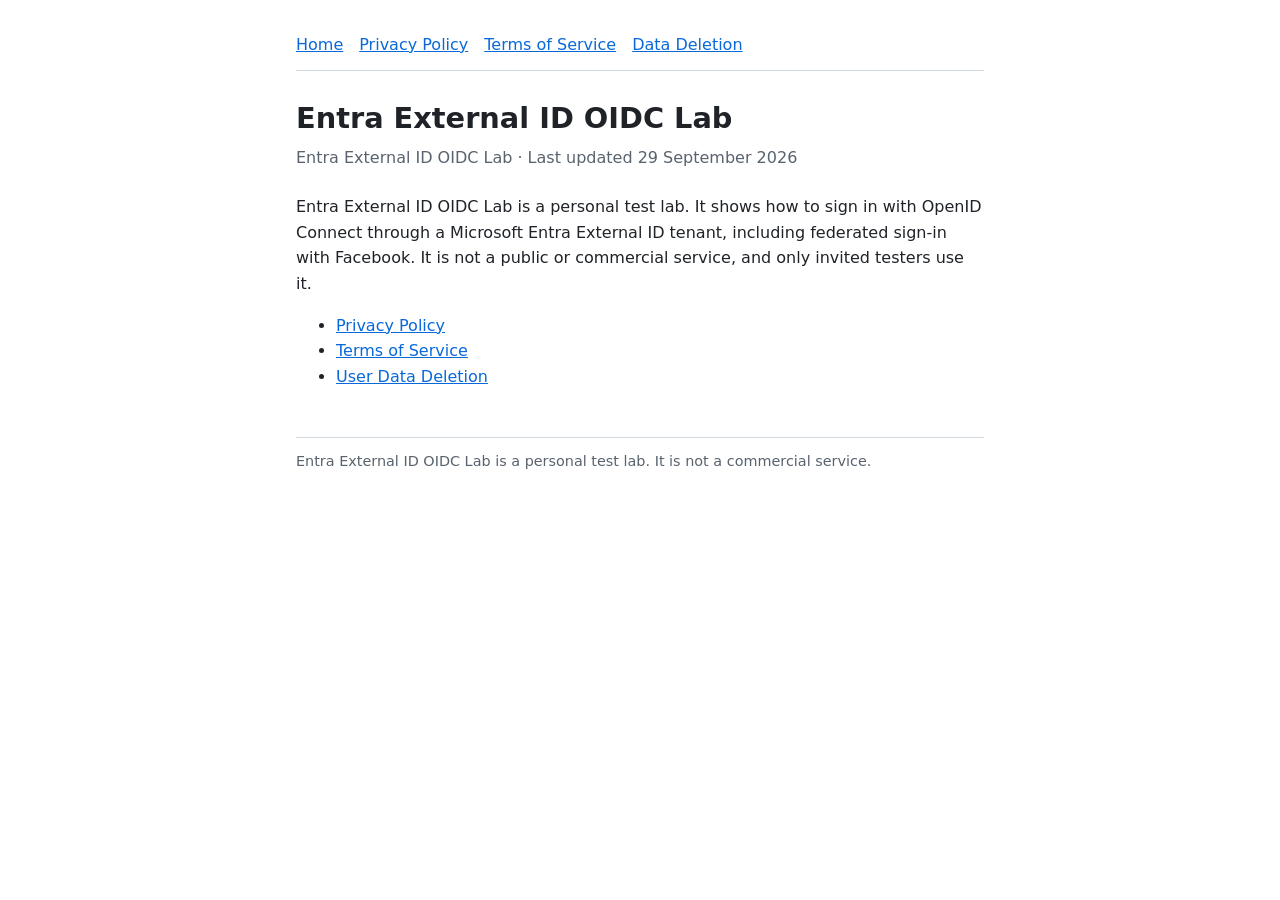
==== index.html @ ea5fa885 "Add privacy, terms and data deletion pages for the Entra External ID lab Co-Authored-By: Claude Opus" ====
<!DOCTYPE html>
<html lang="en">
<head>
<meta charset="utf-8">
<meta name="viewport" content="width=device-width, initial-scale=1">
<title>Entra External ID OIDC Lab · Entra External ID OIDC Lab</title>
<link rel="stylesheet" href="style.css">
</head>
<body>
<main>
<nav><a href="./">Home</a><a href="privacy.html">Privacy Policy</a><a href="terms.html">Terms of Service</a><a href="data-deletion.html">Data Deletion</a></nav>
<h1>Entra External ID OIDC Lab</h1>
<p class="updated">Entra External ID OIDC Lab · Last updated 29 September 2026</p>
<p>Entra External ID OIDC Lab is a personal test lab. It shows how to sign in with OpenID Connect through a Microsoft Entra External ID tenant, including federated sign-in with Facebook. It is not a public or commercial service, and only invited testers use it.</p>
<ul>
<li><a href="privacy.html">Privacy Policy</a></li>
<li><a href="terms.html">Terms of Service</a></li>
<li><a href="data-deletion.html">User Data Deletion</a></li>
</ul>
<footer>Entra External ID OIDC Lab is a personal test lab. It is not a commercial service.</footer>
</main>
</body>
</html>
---- style.css ----
:root { --bg:#ffffff; --fg:#1f2328; --muted:#59636e; --link:#0969da; --rule:#d1d9e0; }
@media (prefers-color-scheme: dark) { :root { --bg:#0d1117; --fg:#e6edf3; --muted:#9198a1; --link:#4493f8; --rule:#3d444d; } }
* { box-sizing: border-box; }
body { margin:0; background:var(--bg); color:var(--fg); font:16px/1.6 system-ui,-apple-system,"Segoe UI",sans-serif; }
main { max-width:720px; margin:0 auto; padding:32px 16px 64px; }
h1 { font-size:1.8rem; margin:0 0 4px; }
h2 { font-size:1.15rem; margin:32px 0 8px; }
.updated { color:var(--muted); margin:0 0 24px; }
a { color:var(--link); }
nav { border-bottom:1px solid var(--rule); padding-bottom:12px; margin-bottom:24px; display:flex; gap:16px; flex-wrap:wrap; }
footer { border-top:1px solid var(--rule); margin-top:48px; padding-top:12px; color:var(--muted); font-size:.9rem; }
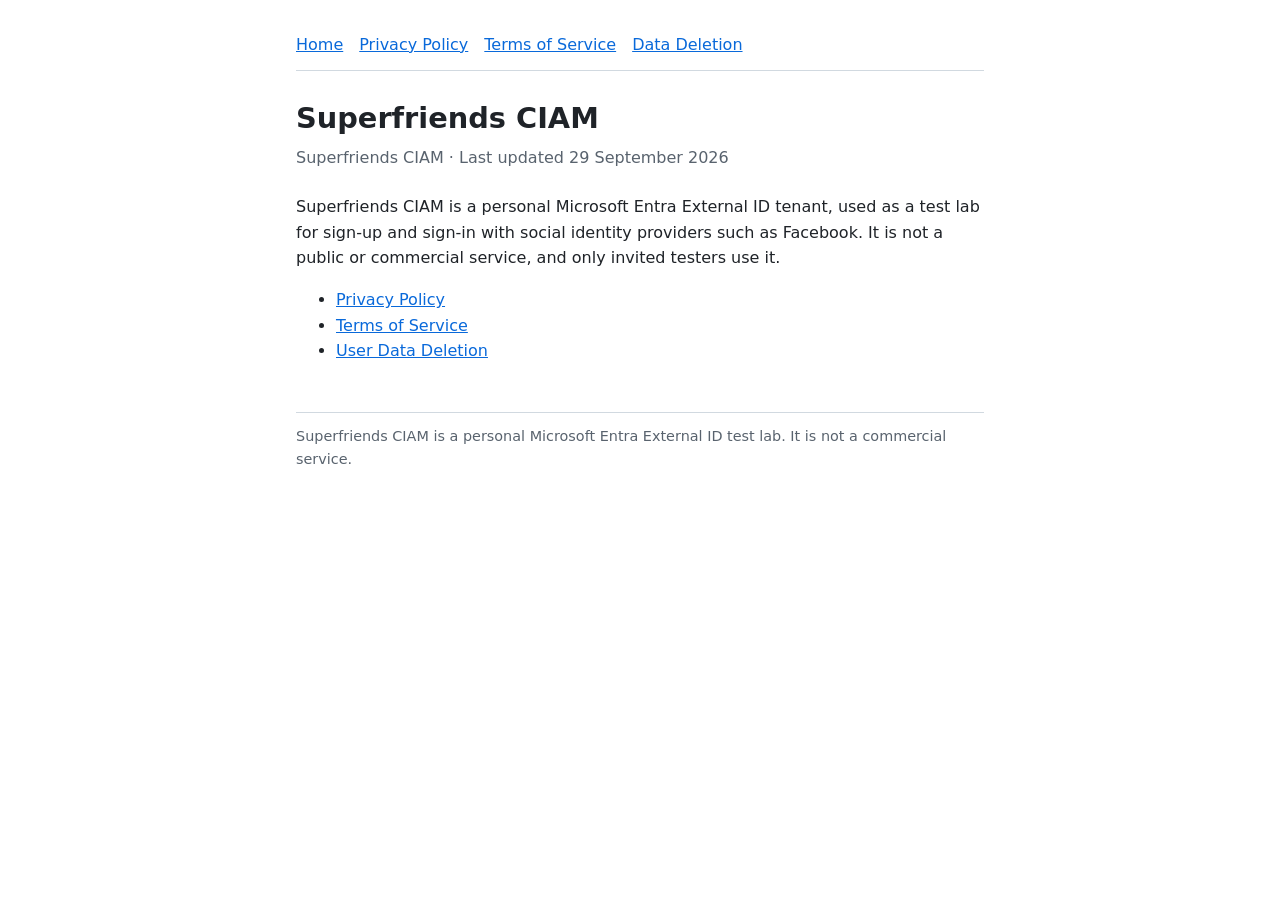
==== commit e8d79897: "Name the lab Superfriends CIAM and describe it as a social sign-in test tenant Co-Authored-By: Claud" ====
--- a/index.html
+++ b/index.html
@@ -3,21 +3,21 @@
 <head>
 <meta charset="utf-8">
 <meta name="viewport" content="width=device-width, initial-scale=1">
-<title>Entra External ID OIDC Lab · Entra External ID OIDC Lab</title>
+<title>Superfriends CIAM</title>
 <link rel="stylesheet" href="style.css">
 </head>
 <body>
 <main>
 <nav><a href="./">Home</a><a href="privacy.html">Privacy Policy</a><a href="terms.html">Terms of Service</a><a href="data-deletion.html">Data Deletion</a></nav>
-<h1>Entra External ID OIDC Lab</h1>
-<p class="updated">Entra External ID OIDC Lab · Last updated 29 September 2026</p>
-<p>Entra External ID OIDC Lab is a personal test lab. It shows how to sign in with OpenID Connect through a Microsoft Entra External ID tenant, including federated sign-in with Facebook. It is not a public or commercial service, and only invited testers use it.</p>
+<h1>Superfriends CIAM</h1>
+<p class="updated">Superfriends CIAM · Last updated 29 September 2026</p>
+<p>Superfriends CIAM is a personal Microsoft Entra External ID tenant, used as a test lab for sign-up and sign-in with social identity providers such as Facebook. It is not a public or commercial service, and only invited testers use it.</p>
 <ul>
 <li><a href="privacy.html">Privacy Policy</a></li>
 <li><a href="terms.html">Terms of Service</a></li>
 <li><a href="data-deletion.html">User Data Deletion</a></li>
 </ul>
-<footer>Entra External ID OIDC Lab is a personal test lab. It is not a commercial service.</footer>
+<footer>Superfriends CIAM is a personal Microsoft Entra External ID test lab. It is not a commercial service.</footer>
 </main>
 </body>
 </html>
